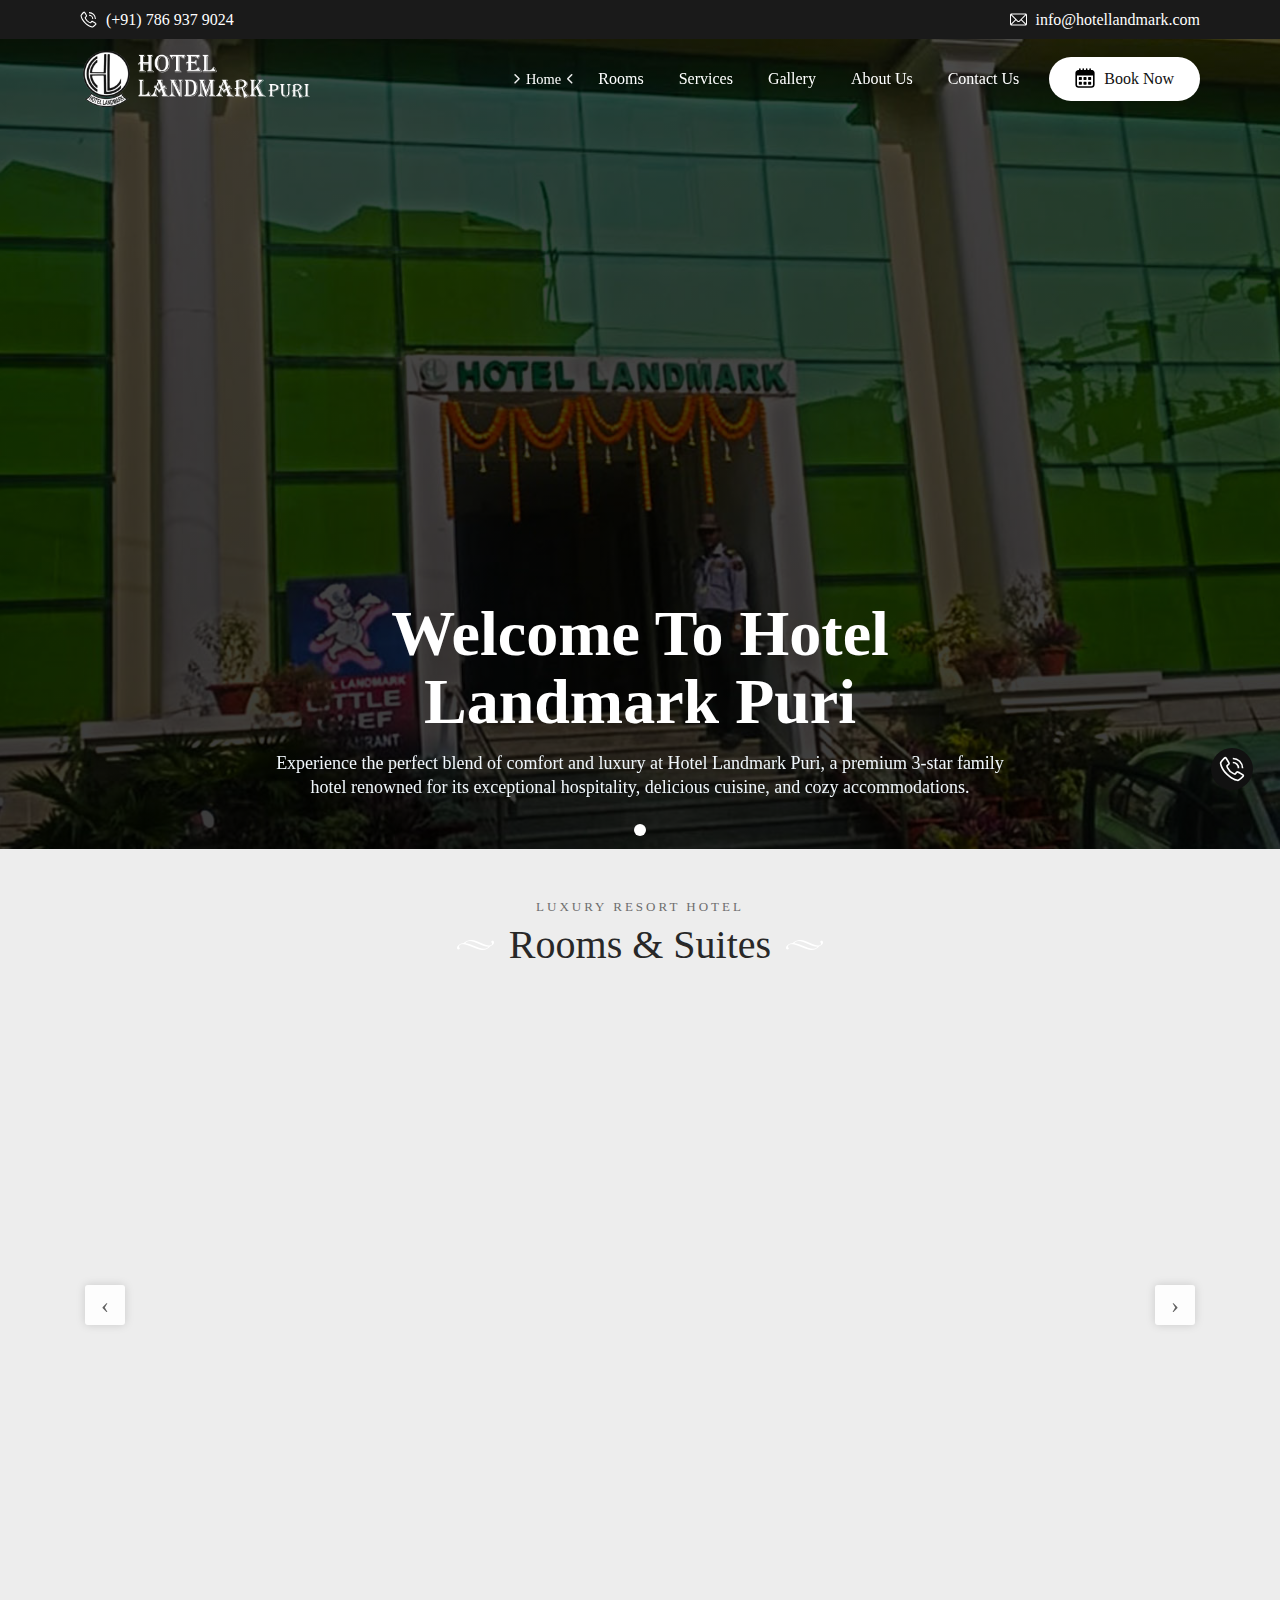
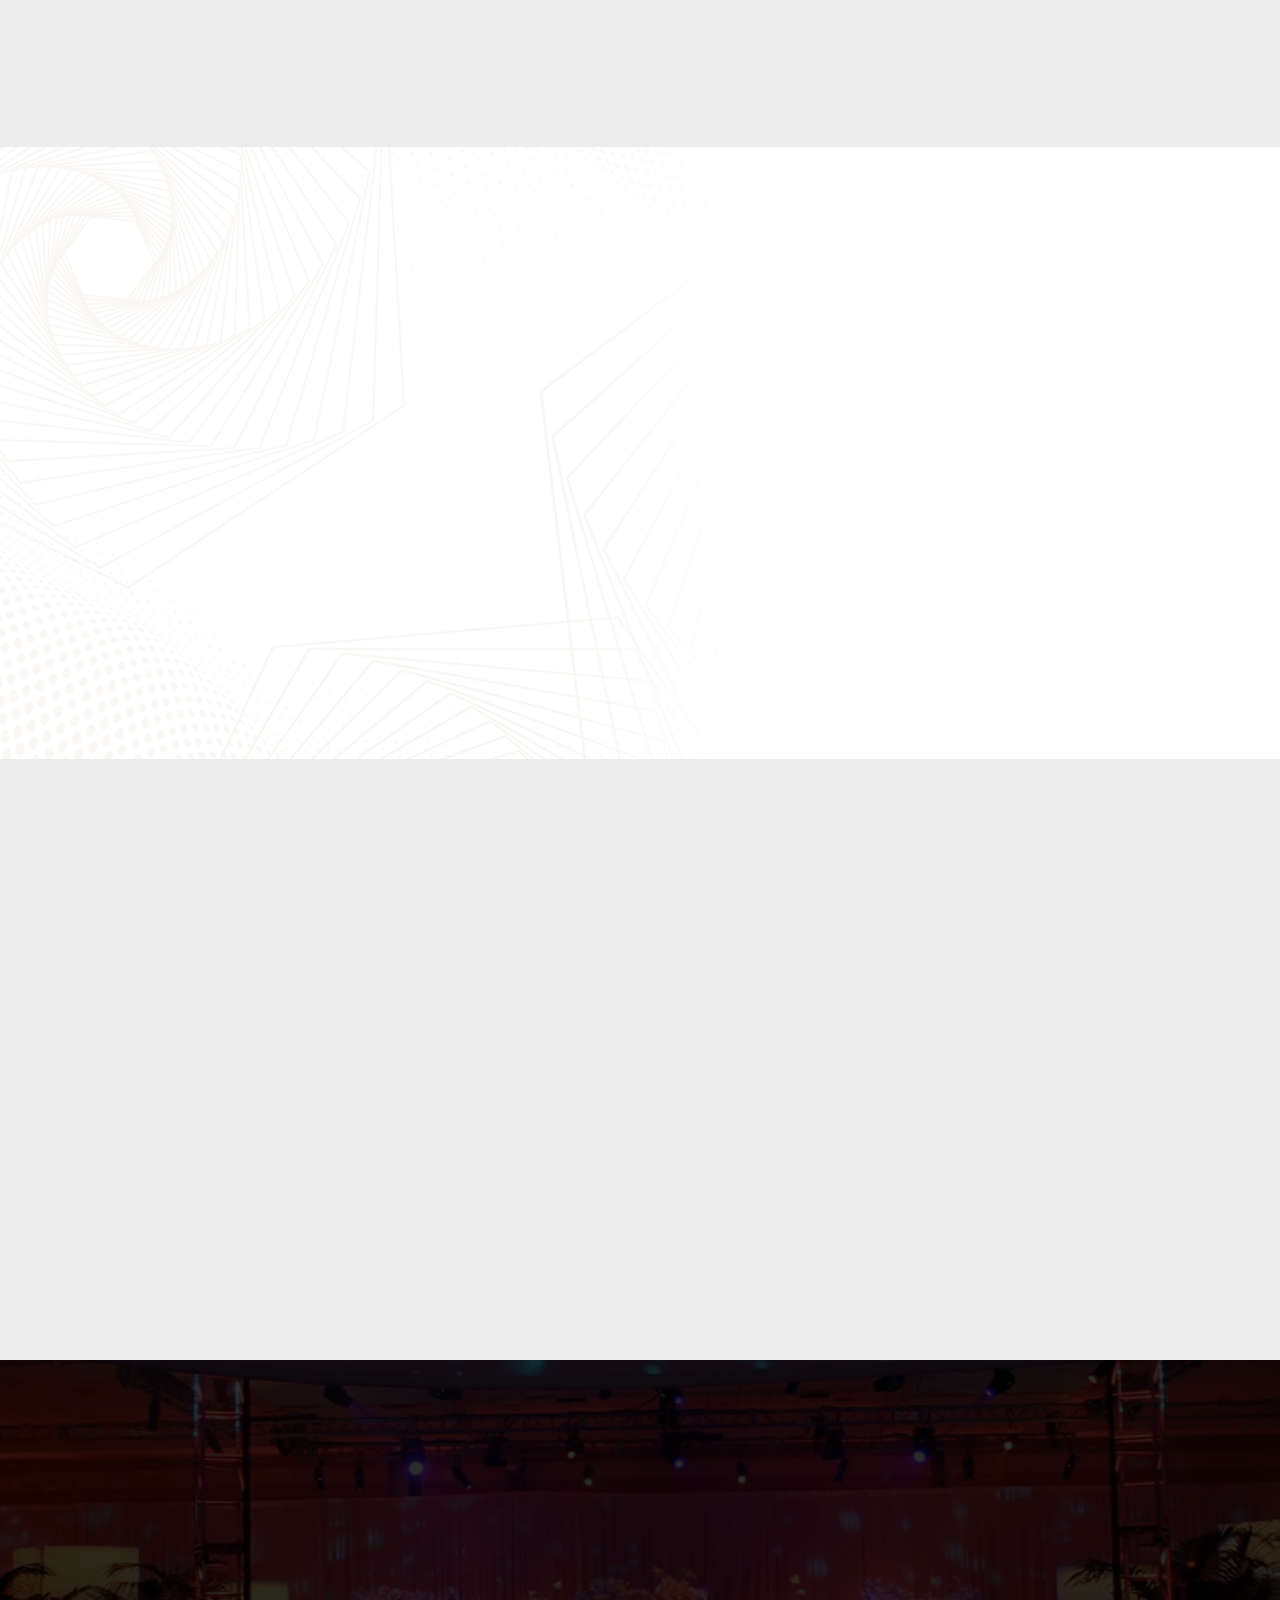
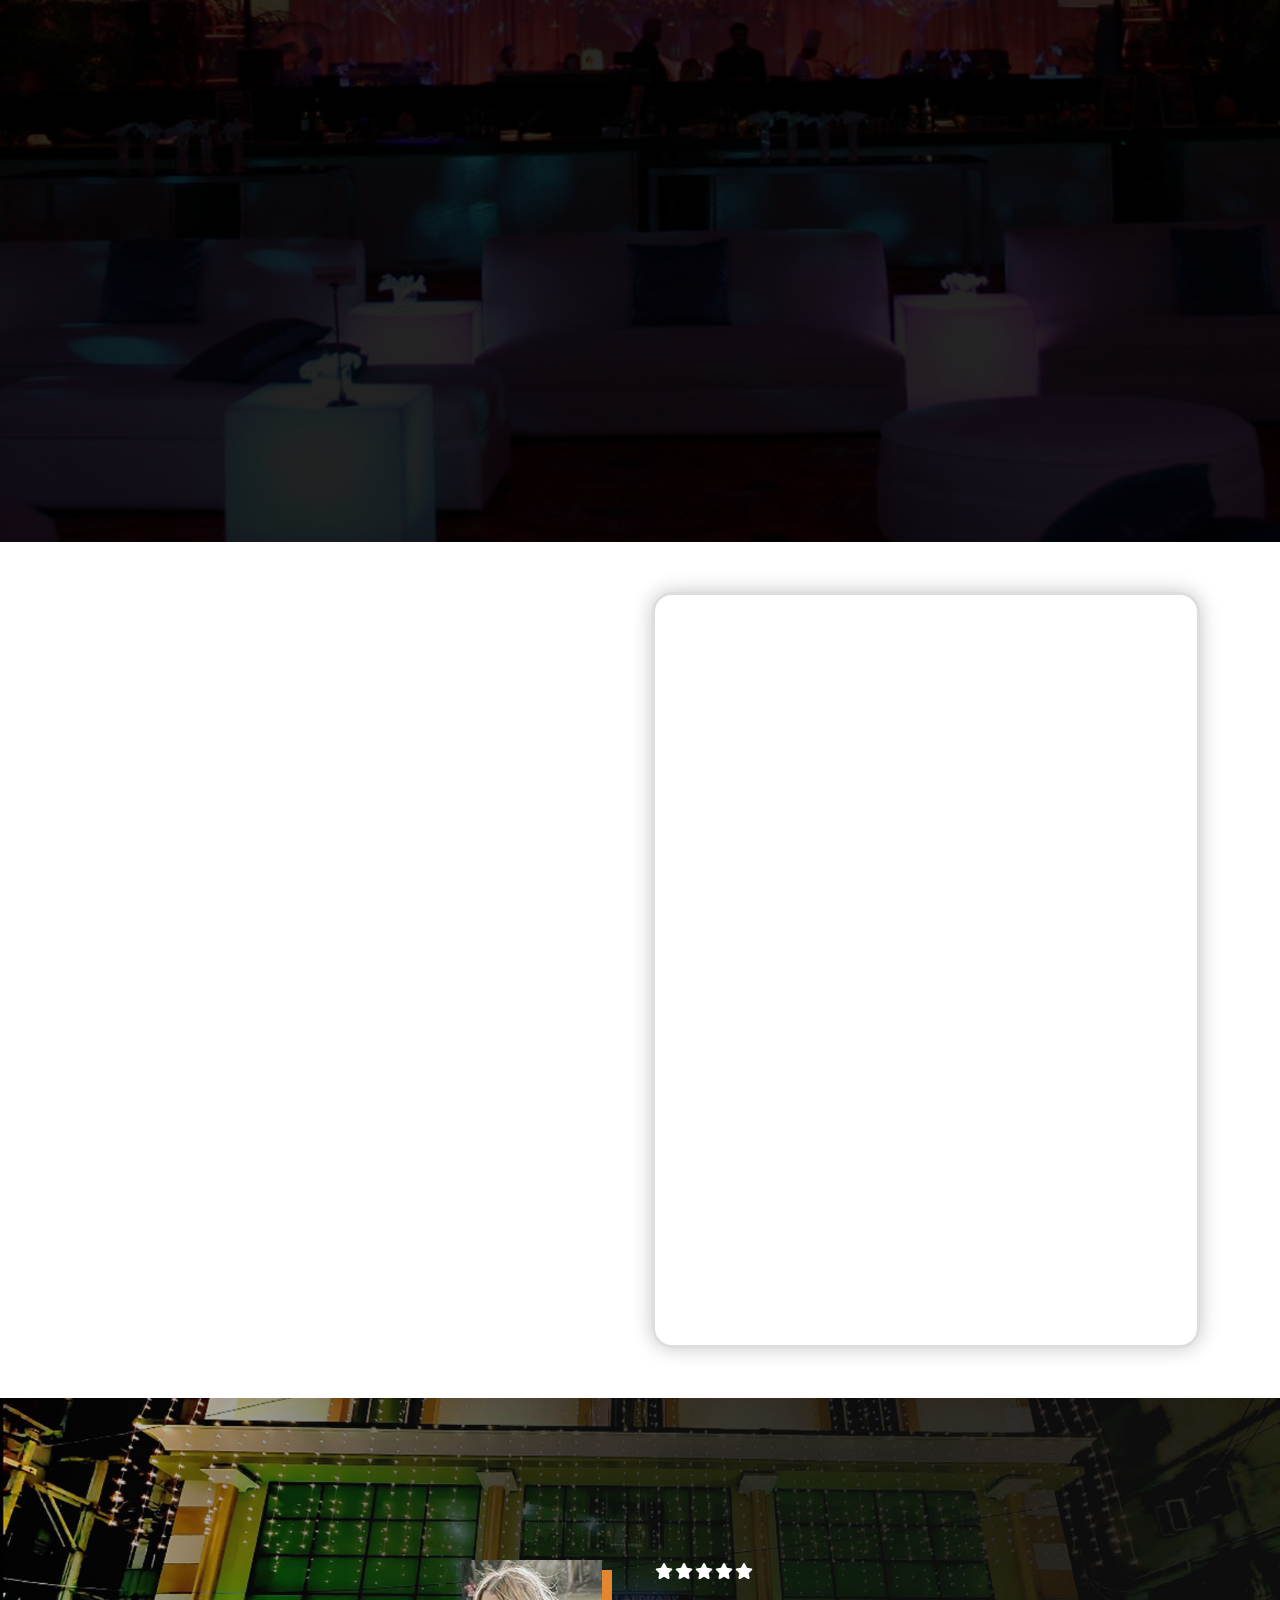
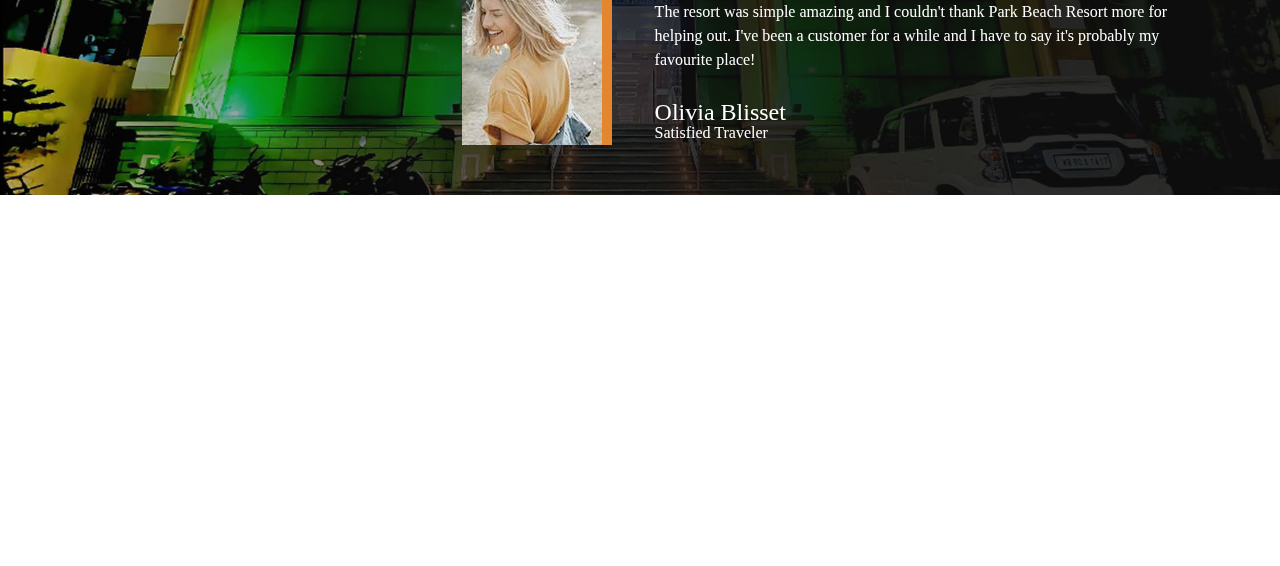
==== index.html @ af25a1d1 "first commit" ====
<!DOCTYPE html>
<html lang="en">

<head>
    <meta charset="UTF-8">
    <meta name="viewport" content="width=device-width, initial-scale=1.0">
    <title>Hotel Landmark Puri | Hotels Puri | Best Hotel in Puri | Hotel in Puri, Odisha</title>
    <meta name="title" content="Park Beach Resort - Great Resorts Just for You" />
    <meta name="description" content="Stay at Park Beach Resort for a luxurious and serene mountain retreat. Perfect for relaxation and adventure!"/>
    <link rel="stylesheet" href="assets/css/animate.css">
    <link rel="stylesheet" href="assets/css/animate.min.css">
    <link rel="stylesheet" href="assets/css/bootstrap.min.css">
    <link rel="stylesheet" href="assets/css/style.css">
    <link rel="stylesheet" href="assets/css/owl.carousel.min.css">
    <link rel="stylesheet" href="assets/css/owl.theme.default.css">
    <!-- Fonts -->
    <link rel="stylesheet" href="assets/css/fonts.css">
    <link rel="stylesheet" href="assets/css/font-awesome/css/all.css">
    <!-- favicon -->
    <link rel="icon" type="image/png" href="favicon/favicon-96x96.png" sizes="96x96" />
    <link rel="icon" type="image/svg+xml" href="favicon/favicon.svg" />
    <link rel="shortcut icon" href="favicon/favicon.ico" />
    <link rel="apple-touch-icon" sizes="180x180" href="favicon/apple-touch-icon.png" />
    <meta name="apple-mobile-web-app-title" content="MyWebSite" />
    <link rel="manifest" href="favicon/site.webmanifest" />
    <link rel="stylesheet" href="assets/css/swiper.min.css">
</head>

<body class="page">
    <div class="box">
        <div class="custom-cursor"><div class="ball"></div></div>
    </div>	
    <section class="wrapper">
       
        <!-- :: Header :: -->
        <div class="headerBanner">
            <section class="page_topline ds ms table_section">
                <div class="site-width">
                    <div class="topheadWrap">
                        <div class="row">
                            <div class="col-sm-12 col-md-12 col-lg-12">
                                <ul class="topHeadContact d-flex gap-4">
                                    <li><a href="tel:+917869379024" class="topheadclbtn">(+91) 786 937 9024 </a></li>
                                    <li> <a class="topheademlbtn" href="mailto:info@hotellandmark.com">info@hotellandmark.com
                                    </a></li>
                                   
                                </ul>
                            </div>
    
                            <!-- <div class="col-sm-4 col-md-6 col-lg-6">
                                <div class="page_social_icons">
                                    <a class="social-icon fa-brands fa-facebook-f" href="#" title="Facebook"></a>
                                    <a class="social-icon fa-brands fa-x-twitter" href="#" title="Twitter"></a>
                                    <a class="social-icon fa-brands fa-linkedin-in" href="#" title="LinkedIn"></a>
                                    <a class="social-icon " href="#" title="Instagram"><i class="fa-brands fa-instagram"></i></a>
                                </div>
                            </div> -->
                        </div>
                    </div>
                </div>
            </section>
            <header class="headerSection wow animate__fadeIn" data-wow-delay="0.2s">
                <div class="site-width">
                    <div class="mainHeader">
                        <div class="logoSection">
                            <a href="index.html" title="Park Beach Resort"><img src="assets/img/logo.png"  alt="img" oncontextmenu="return false"></a>
                        </div>
                        <div class="navSection">
                            <div class="navWrapper">
                                <ul>
                                    <li><a class="navibtn active" href="index.html">Home</a></li>
                                    <li><a class="navibtn" href="javascript:void(0)">Rooms</a></li>
                                    <li><a class="navibtn" href="javascript:void(0)">Services</a></li>
                                    <li><a class="navibtn" href="javascript:void(0)">Gallery</a></li>
                                    <li><a class="navibtn" href="javascript:void(0)">About Us</a></li>
                                    <li><a class="navibtn" href="javascript:void(0)">Contact Us</a></li>
                                </ul>
                            </div>
                            <div class="headerBtns">
                                <ul>
                                   
                                    <li>
                                        <div class="heademail">
                                            <a href="contact-us.html"><img src="assets/img/icons/calender.svg" alt="ico" width="24"> Book Now</a>  
                                        </div>                                      
                                    </li>
                                </ul>
                            </div>
                        </div>
                        <div class="hamburger is-md">
                            <span class="hamburger-line"></span>
                            <span class="hamburger-line"></span>
                            <span class="hamburger-line"></span>
                          </div>
                    </div>
                </div>
            </header>

        </div>

      <!-- start of hero -->
      <section class="bannerSection wow animate__fadeIn" data-wow-delay="0.2s">
        <div class="bannerWrapperSection">
            <div class="hero-slider hero-style">
                <div class="swiper-container bannerslide">
                    <div class="swiper-wrapper">
                        <div class="swiper-slide ">
                            <div class="slide-inner slide-bg-image"
                                style="background-image: url(assets/img/slider.jpg);">
                                <div class="SliderContentsWrapper">
                                    <div class="SliderContents">
                                        <div data-swiper-parallax="300" class="slide-title">
                                            <h2>Welcome to Hotel Landmark Puri</h2>
                                        </div>
                                        <div data-swiper-parallax="400" class="slide-text">
                                            <p>
                                                Experience the perfect blend of comfort and luxury at Hotel Landmark Puri, a premium 3-star family hotel renowned for its exceptional hospitality, delicious cuisine, and cozy accommodations.
                                            </p>
                                        </div>
                                     
                                        <div class="clearfix"></div>

                                    </div>
                                </div>
                            </div>
                        </div>
                        <!-- end swiper-slide -->

                    </div>
                    <!-- end swiper-wrapper -->

                    <!-- swipper controls -->
                    <div class="swiper-pagination"></div>
                    <div class="swiper-button-next"></div>
                    <div class="swiper-button-prev"></div>
                </div>
            </div>
        </div>
    </section>

    <section class="HroomListing pt-50 pb-50">
        <div class="site-width">
            <div class="titleSection new wow animate__fadeInUp" data-wow-delay="0.2s">
                <h5>Luxury Resort Hotel</h5>
                <h2>
                    Rooms & Suites
                </h2>
            </div>
            <div class="roomsWrapper">
                <div class="listSlider owl-carousel owl-theme">
                    <div class="item">
                        <div class="pricing-block-two">
                            <div class="inner-box">
                                <div class="image-column">
                                    <div class="image-box">
                                        <figure class="image wow animate__fadeInUp"><img src="assets/img/AC-Dlx-Double-Bed.jpg" alt="img">
                                        </figure>
                                    </div>
                                </div>
                                <div class="content-column">
                                    <div class="inner-column wow animate__fadeInLeft">
                                        <h6 class="title">AC Dlx Double Bed</h6>
                                        <p>
                                            Ensuring the best of comforts. Ensuring a cozy vibe, our Ac deluxe room comes with a broad range of amenities
                                        </p>
                                        <ul class="list-style-two">
                                            <li><i class="icon fa fa-circle-check"></i>Max Adult In Room :2</li>
                                            <li><i class="icon fa fa-circle-check"></i>Size: 26*11</li>
                                            <li><i class="icon fa fa-circle-check"></i>Bed:Double king Size</li>
                                        </ul>
                                        <a href="javascript:void(0)" class="ctabtn button outline">Book Now</a>
                                    </div>
                                </div>
                            </div>
                        </div>
                    </div>
                    <div class="item">
                        <div class="pricing-block-two">
                            <div class="inner-box">
                                <div class="image-column">
                                    <div class="image-box">
                                        <figure class="image wow animate__fadeInUp"><img src="assets/img/AC-DLX-DOUBLE-BED-SUITE.jpg" alt="img">
                                        </figure>
                                    </div>
                                </div>
                                <div class="content-column">
                                    <div class="inner-column wow animate__fadeInLeft">
                                        <h6 class="title">AC Dlx Double Bed Suite</h6>
                                        <p>
                                            Our tastefully done super deluxe rooms come equipped with 43’’LED television, a refrigerated minibar, ensuite bathroom
                                        </p>
                                        <ul class="list-style-two">
                                            <li><i class="icon fa fa-circle-check"></i>Max Adult In Room :3</li>
                                            <li><i class="icon fa fa-circle-check"></i>Size: 26*11</li>
                                            <li><i class="icon fa fa-circle-check"></i>Bed:Double king Size</li>
                                        </ul>
                                        <a href="javascript:void(0)" class="ctabtn button outline">Book Now</a>
                                    </div>
                                </div>
                            </div>
                        </div>
                    </div>
                
                    <div class="item">
                        <div class="pricing-block-two">
                            <div class="inner-box">
                                <div class="image-column">
                                    <div class="image-box">
                                        <figure class="image wow animate__fadeInUp"><img src="assets/img/AC-DLX-FAMILY-FOUR-BED.jpg" alt="img">
                                        </figure>
                                    </div>
                                </div>
                                <div class="content-column">
                                    <div class="inner-column wow animate__fadeInLeft">
                                        <h6 class="title">AC Dlx Family Four Bed</h6>
                                        <p>
                                            Well appointed with the latest in room amenities like a minibar, cable Tv, attached bathroom
                                        </p>
                                        <ul class="list-style-two">
                                            <li><i class="icon fa fa-circle-check"></i>Max Adult In Room :2</li>
                                            <li><i class="icon fa fa-circle-check"></i>Size: 26*11</li>
                                            <li><i class="icon fa fa-circle-check"></i>Bed:2 x Queen Bed</li>
                                        </ul>
                                        <a href="javascript:void(0)" class="ctabtn button outline">Book Now</a>
                                    </div>
                                </div>
                            </div>
                        </div>
                    </div>
                
                    <div class="item">
                        <div class="pricing-block-two">
                            <div class="inner-box">
                                <div class="image-column">
                                    <div class="image-box">
                                        <figure class="image wow animate__fadeInUp"><img src="assets/img/AC-DLX-TRIPLE-BED-NON-SEA-VIEW.jpg" alt="img">
                                        </figure>
                                    </div>
                                </div>
                                <div class="content-column">
                                    <div class="inner-column wow animate__fadeInLeft">
                                        <h6 class="title">AC Dlx Triple Bed Non Sea View</h6>
                                        <p>
                                            Well appointed with the latest in room amenities like a minibar, cable Tv, attached bathroom
                                        </p>
                                        <ul class="list-style-two">
                                            <li><i class="icon fa fa-circle-check"></i>Max Adult In Room :3</li>
                                            <li><i class="icon fa fa-circle-check"></i>Size: 26*11</li>
                                            <li><i class="icon fa fa-circle-check"></i>Bed:Double bed x 1 Single bed x 1</li>
                                        </ul>
                                        <a href="javascript:void(0)" class="ctabtn button outline">Book Now</a>
                                    </div>
                                </div>
                            </div>
                        </div>
                    </div>
                
                    <div class="item">
                        <div class="pricing-block-two">
                            <div class="inner-box">
                                <div class="image-column">
                                    <div class="image-box">
                                        <figure class="image wow animate__fadeInUp"><img src="assets/img/AC-DLX-TRIPLE-BED-SEA-VIEW.jpg" alt="img">
                                        </figure>
                                    </div>
                                </div>
                                <div class="content-column">
                                    <div class="inner-column wow animate__fadeInLeft">
                                        <h6 class="title">AC Dlx Triple Bed Sea View</h6>
                                        <p>
                                            Well appointed with the latest in room amenities like a minibar, cable Tv, attached bathroom 
                                        </p>
                                        <ul class="list-style-two">
                                            <li><i class="icon fa fa-circle-check"></i>Max Adult In Room :3</li>
                                            <li><i class="icon fa fa-circle-check"></i>Size: 26*11</li>
                                            <li><i class="icon fa fa-circle-check"></i>Bed:Double bed x 1 Single</li>
                                        </ul>
                                        <a href="javascript:void(0)" class="ctabtn button outline">Book Now</a>
                                    </div>
                                </div>
                            </div>
                        </div>
                    </div>
                
                
                    <div class="item">
                        <div class="pricing-block-two">
                            <div class="inner-box">
                                <div class="image-column">
                                    <div class="image-box">
                                        <figure class="image wow animate__fadeInUp"><img src="assets/img/AC-DLX-TRIPLE-BED-SEA-VIEW-SUITE.jpg" alt="img">
                                        </figure>
                                    </div>
                                </div>
                                <div class="content-column">
                                    <div class="inner-column wow animate__fadeInLeft">
                                        <h6 class="title">AC Dlx Triple Bed Sea View Suite</h6>
                                        <p>
                                            Well appointed with the latest in room amenities like a minibar, cable Tv, attached bathroom
                                        </p>
                                        <ul class="list-style-two">
                                            <li><i class="icon fa fa-circle-check"></i>Max Adult In Room :3</li>
                                            <li><i class="icon fa fa-circle-check"></i>Size: 26*11</li>
                                            <li><i class="icon fa fa-circle-check"></i>Bed:Double bed x 1 Single bed x 1</li>
                                        </ul>
                                        <a href="javascript:void(0)" class="ctabtn button outline">Book Now</a>
                                    </div>
                                </div>
                            </div>
                        </div>
                    </div>
                
                
                    <div class="item">
                        <div class="pricing-block-two">
                            <div class="inner-box">
                                <div class="image-column">
                                    <div class="image-box">
                                        <figure class="image wow animate__fadeInUp"><img src="assets/img/MAGESTIC-SUITE-SEA-VIEW.jpeg" alt="img">
                                        </figure>
                                    </div>
                                </div>
                                <div class="content-column">
                                    <div class="inner-column wow animate__fadeInLeft">
                                        <h6 class="title">Magestic Suite Sea View</h6>
                                        <p>
                                            Well appointed with the latest in room amenities like a minibar, cable Tv, attached bathroom
                                        </p>
                                        <ul class="list-style-two">
                                            <li><i class="icon fa fa-circle-check"></i>Max Adult In Room :3</li>
                                            <li><i class="icon fa fa-circle-check"></i>Size: 26*11</li>
                                            <li><i class="icon fa fa-circle-check"></i>Bed:Double bed x 1 & Single Bed x 2</li>
                                        </ul>
                                        <a href="javascript:void(0)" class="ctabtn button outline">Book Now</a>
                                    </div>
                                </div>
                            </div>
                        </div>
                    </div>
                

                </div>
            </div>
        </div>
    </section>


        <!--  :: About Us :: -->

        <section class="aboutus pt-80 pb-80 position-relative">
            <div class="site-width">
                <div class="aboutctWrap">
                    <div class="row align-item-center">
                        <div class="col-md-5 ">
                            <div class="aboutImgs">
                                <div class="aboutImg i"><img src="assets/img/about-img.jpg" alt="img" class="wow animate__fadeInUp"></div>
                            </div>
                        </div>
                        <div class="col-md-6 offset-1">
                            <div class="aboutCt">
                                <div class="titleSection left wow animate__fadeInLeft" data-wow-delay="0.5s">
                                    <h2>
                                        Hotel Landmark Puri
                                    </h2>
                                    <h5 style="margin-top: 15px;">Get  all the comforts and experience of a premium property at a budget hotel price</h5>
                                    <p>
                                        Hotel Landmark Puri is  a premium 3 star family hotel known for its exemplary hospitality, great food and comfortable rooms. Our close proximity to the sea beach, railway station as well to major business centers and tourist places have given us an additional edge and has made us the favored business hotel for corporates as well.
                                    </p>
                                  
                                    <ul class="normalList mt-3">
                                        <li>Customer Satisfaction is our motto and we assure our guests of the best of our services. </li>
                                        <li>24 hours room service, electricity backup, in-house laundry services, elevator, concierge & Travel Desk, doctor on call etc.</li>
                                    </ul>
                                </div>
                                <div class="aboutcta mt-4 wow animate__fadeInLeft" data-wow-delay="0.8s">
                                    <a href="javascript:void(0)" class="ctabtn button">Read More</a>
                                    <a href="tel:+917869379024" class="aboutcall"><img src="assets/img/icons/call-green.svg" alt="icon"> <span>(+91) 786 937 9024 </span></a>
                                </div>
                            </div>
                        </div>
                    </div>
                </div>
            </div>
        </section>

        <section class="facilities HroomListing pt-50 pb-50 overflow-hidden whitebg">
            <div class="site-width">
                <div class="titleSection new wow animate__fadeInUp" data-wow-delay="0.2s">
                    <h5>Hotel Facilities</h5>
                    <h2>
                        Our Services
                    </h2>
                </div>
                <div class="mt-4">
                    <div class="row">
                        <div class="col-lg-3 col-md-6 wow animate__zoomIn" data-wow-delay="0.2s">
                            <div class="item">
                                <div class="img"><img src="assets/img/restaurant.jpg" class="img-fluid" alt=""></div>
                                <div class="cont"> <img src="assets/img/icons/restaurant.svg" alt="ico">
                                    <h4>Restaurant</h4>
                                    <p>Savor a delightful culinary experience at our restaurant, offering a variety of delectable cuisines. From local delicacies to international favorites, every dish is crafted with care. Enjoy elegant ambiance, exceptional service, and flavors that tantalize your taste buds, making every meal a memorable affair.</p>
                                </div>
                                <div class="overlay"></div>
                            </div>
                        </div>
                        <div class="col-lg-3 col-md-6 wow animate__zoomIn" data-wow-delay="0.2s">
                            <div class="item">
                                <div class="img"><img src="assets/img/marriage-madap.jpg" class="img-fluid" alt=""></div>
                                <div class="cont"> <img src="assets/img/icons/marriage.svg" alt="ico">
                                    <h4>Marriage Mandap</h4>
                                    <p>Celebrate your special day in grandeur at our beautifully designed Marriage Mandap. Perfect for traditional ceremonies and lavish receptions, our spacious venue, exquisite décor, and dedicated team ensure a seamless experience, creating cherished memories for you and your loved ones.</p>
                                </div>
                                <div class="overlay"></div>
                            </div>
                        </div>
                        <div class="col-lg-3 col-md-6 wow animate__zoomIn" data-wow-delay="0.2s">
                            <div class="item"> <img src="assets/img/benquet-hall.jpg" class="img-fluid" alt="">
                                <div class="cont"> <img src="assets/img/icons/benquet-hall.svg" alt="ico">
                                    <h4>Banquet Hall</h4>
                                    <p>Host your events in style at our versatile Banquet Hall. Ideal for corporate gatherings, social functions, and celebrations, the hall offers modern amenities, customizable setups, and impeccable service. Let us make your occasions extraordinary with our attention to detail and hospitality.</p>
                                </div>
                                <div class="overlay"></div>
                            </div>
                        </div>
                        <div class="col-lg-3 col-md-6 wow animate__zoomIn" data-wow-delay="0.2s">
                            <div class="item"> <img src="assets/img/gym.jpg" class="img-fluid" alt="">
                                <div class="cont"> <img src="assets/img/icons/gym.svg" alt="ico">
                                    <h4>Fitness Center</h4>
                                    <p>Stay active and energized at our fully equipped Fitness Center. Featuring state-of-the-art equipment, free weights, and personal training support, it’s designed to meet your workout needs. Whether you're a fitness enthusiast or just looking to unwind, enjoy a rejuvenating session at your own pace.</p>
                                </div>
                                <div class="overlay"></div>
                            </div>
                        </div>
                    </div>
                </div>
            </div>
        </section>


        <section class="facilities servicebg pt-50 pb-50 overflow-hidden">
            <div class="site-width">
                <div class="titleSection light new wow animate__fadeInUp" data-wow-delay="0.2s">
                    <h5>Our Services</h5>
                    <h2>
                        Accommodations
                    </h2>
                    <p>
                        Our thoughtfully designed rooms and suites provide a serene retreat with modern comforts and stunning views. Each room features elegant furnishings, contemporary decor, and a range of amenities to ensure a restful and enjoyable stay. From cozy standard rooms to spacious suites, Hotel Park Beach Resort Puri offers accommodations to suit every traveler’s needs.
                    </p>
                </div>
                <div class="serWrap">
                    <div class="row">
                        <div class="service-block col-lg-3 col-sm-6">
                            <div class="inner-box wow animate__fadeIn" data-wow-delay="100ms">
                                <div class="icon-box wow animate__fadeInUp"><img src="assets/img/icons/food.svg" alt="icon"></div>
                                <div class="content-box">
                                    <h4 class="title">Dining</h4>
                                </div>
                            </div>
                        </div>

                        <div class="service-block col-lg-3 col-sm-6">
                            <div class="inner-box wow animate__fadeIn" data-wow-delay="100ms">
                                <div class="icon-box wow animate__fadeInUp"><img src="assets/img/icons/spa.svg" alt="icon"></div>
                                <div class="content-box">
                                    <h4 class="title">Spa</h4>
                                   
                                </div>
                            </div>
                        </div>

                        <div class="service-block col-lg-3 col-sm-6">
                            <div class="inner-box wow animate__fadeIn" data-wow-delay="100ms">
                                <div class="icon-box wow animate__fadeInUp"><img src="assets/img/icons/Fitness.svg" alt="icon"></div>
                                <div class="content-box">
                                    <h4 class="title">Fitness Center</h4>
                                   
                                </div>
                            </div>
                        </div>

                        <div class="service-block col-lg-3 col-sm-6">
                            <div class="inner-box wow animate__fadeIn" data-wow-delay="100ms">
                                <div class="icon-box wow animate__fadeInUp"><img src="assets/img/icons/swipping-pool.svg" alt="icon"></div>
                                <div class="content-box">
                                    <h4 class="title">Swimming Pool</h4>
                                </div>
                            </div>
                        </div>
                      
                        <div class="service-block col-lg-3 col-sm-6">
                            <div class="inner-box wow animate__fadeIn" data-wow-delay="100ms">
                                <div class="icon-box wow animate__fadeInUp"><img src="assets/img/icons/Car-Parking.svg" alt="icon"></div>
                                <div class="content-box">
                                    <h4 class="title">Car Parking</h4>
                                  
                                </div>
                            </div>
                        </div>
                       
                        <div class="service-block col-lg-3 col-sm-6">
                            <div class="inner-box wow animate__fadeIn" data-wow-delay="100ms">
                                <div class="icon-box wow animate__fadeInUp"><img src="assets/img/icons/Conference-Facilities.svg" alt="icon"></div>
                                <div class="content-box">
                                    <h4 class="title">Conference Facilities</h4>
                                    
                                </div>
                            </div>
                        </div>
                      
                        <div class="service-block col-lg-3 col-sm-6">
                            <div class="inner-box wow animate__fadeIn" data-wow-delay="100ms">
                                <div class="icon-box wow animate__fadeInUp"><img src="assets/img/icons/Explore.svg" alt="icon"></div>
                                <div class="content-box">
                                    <h4 class="title">Explore Puri</h4>
                                   
                                </div>
                            </div>
                        </div>
                      
                        <div class="service-block col-lg-3 col-sm-6">
                            <div class="inner-box wow animate__fadeIn" data-wow-delay="100ms">
                                <div class="icon-box wow animate__fadeInUp"><img src="assets/img/icons/Celebrations.svg" alt="icon"></div>
                                <div class="content-box">
                                    <h4 class="title">Events and Celebrations</h4>
                                   
                                </div>
                            </div>
                        </div>
                    </div>
                </div>
            </div>
        </section>

        <section class="contactUs pt-50 pb-50 sectionTop" id="Contact">
            <div class="site-width">
                <div class="contactWrapper">
                    <div class="row align-item-center h-100">
                        <div class="col-md-6 wow animate__fadeInLeft" data-wow-delay="0.2s">
                            <div class="contactForm">
                                <h5>ROOMS & SUITES</h5>
                                <h3>Check Availability</h3>
                                <form action="" method="POST">
                                    <input type="hidden" name="access_key" value="">
                                    <div class="row">
                                        <div class="col-md-12">
                                            <label for="checkin">Check In</label>
                                            <input type="date" name="date" placeholder="date" required>
                                        </div>
                                        <div class="col-md-12">
                                            <label for="checkout">Check Out</label>
                                            <input type="date" name="date" placeholder="date" required>
                                        </div>
                                        <div class="col-md-12">
                                            <label for="Phone">Adult</label>
                                            <select class="form-select ">
                                                <option value="1">1</option>
                                                <option value="2">2</option>
                                                <option value="3">3</option>
                                                <option value="4">4</option>
                                                <option value="5">More than 4</option>
                                              </select>
                                        </div>
                                        <div class="col-md-12">
                                            <label for="Phone">Childs</label>
                                            <select class="form-select ">
                                                <option value="1">1</option>
                                                <option value="2">2</option>
                                                <option value="3">3</option>
                                                <option value="4">4</option>
                                                <option value="5">More than 4</option>
                                              </select>
                                        </div>
                                        <div class="col-md-12">
                                            <button type="submit" class="formBtn">Check Availability</button>
                                        </div>
                                       
                                    </div>
                                </form>
                            </div>
                        </div>
                        <div class="col-md-6 h-100">
                            <div class="homeMap">
                                <iframe src="https://www.google.com/maps/embed?pb=!1m18!1m12!1m3!1d3754.0586044438323!2d85.8215245742711!3d19.7951124290059!2m3!1f0!2f0!3f0!3m2!1i1024!2i768!4f13.1!3m3!1m2!1s0x3a19c418c7e83ee9%3A0x643a24813e4065f0!2sPark%20Beach%20Resort!5e0!3m2!1sen!2sin!4v1741286917964!5m2!1sen!2sin" width="100%" height="100%" style="border:0;" allowfullscreen="" loading="lazy" referrerpolicy="no-referrer-when-downgrade"></iframe>
                            </div>
                        </div>
                    </div>
                </div>
            </div>
        </section>

        <section class="testimonials pt-50 pb-50 position-relative overflow-hidden">
            <div class="bg bg-image" style="background-image: url(assets/img/testi-bg.jpg);"></div>
            <div class="site-width">
                <div class="row">
                    <div class="testimonial-column col-lg-8  offset-4">
                        <div class="titleSection light left wow animate__fadeInLeft position-relative" style="z-index: 3;" data-wow-delay="0.5s">
                            <h5>Testimonails</h5>
                            <h2>
                                See Satisfied Traveler Reviews
                            </h2>
                        </div>
                        <div class="testimoWraper">
                            <div class="testislider owl-carousel owl-theme">
                                <div class="item">
                                    <div class="testimonial-slide slick-slide slick-current slick-active" data-slick-index="0" aria-hidden="false" tabindex="0" role="tabpanel" id="slick-slide10" aria-describedby="slick-slide-control10">
                                        <div class="content-box">
                                          <div class="image-box fadeInLeft animated" data-animation-in="fadeInLeft" data-delay-in="0.1">
                                            <figure class="thumb"><img src="assets/img/testiimg1.jpg" alt=""></figure>
                                          </div>
                                          <div class="info-box">
                                            <ul class="rating-list fadeInUp animated" data-animation-in="fadeInUp" data-delay-in="0.2" style="opacity: 1; animation-delay: 0.2s;">
                                              <li><i class="fa-solid fa-star"></i></li>
                                              <li><i class="fa-solid fa-star"></i></li>
                                              <li><i class="fa-solid fa-star"></i></li>
                                              <li><i class="fa-solid fa-star"></i></li>
                                              <li><i class="fa-solid fa-star"></i></li>
                                            </ul>
                                            <div class="text fadeInUp animated" data-animation-in="fadeInUp" data-delay-in="0.3" ">
                                                The resort was simple amazing and I couldn't thank Park Beach Resort more for helping out. I've been a customer for a while and I have to say it's probably my favourite place!
                                            </div>
                                            <div class="auther-info fadeInUp animated" data-animation-in="fadeInUp" data-delay-in="0.4" style="opacity: 1; animation-delay: 0.4s;">
                                              <h4 class="title">Olivia Blisset</h4>
                                              <span class="designation">Satisfied Traveler </span>
                                            </div>
                                            <div class="icon-box fadeInUp animated" data-animation-in="fadeInUp" data-delay-in="0.5" ><figure class="image"><img src="images/resource/comas.png" alt=""></figure></div>
                                          </div>
                                        </div>
                                      </div>
                                </div>
                            </div>
                        </div>
                    </div>
                    
                </div>
            </div>
        </section>

        <footer class="footer-wrp-main position-relative wow animate__fadeIn overflow-hidden" style="visibility: visible; animation-name: fadeIn;">
            <div class="footerMain">
                <div id="tsparticlestwo"></div>
                <div class="site-width">
                    <div class="footer-links-wrp">
                        <div class="row">
                            <div class="col-md-3">
                                <div class="footer-logo-wrp position-relative">
                                    <a href="index.html"><img src="assets/img/logo.png" class="img-fluid" alt=""></a>
                                </div>
                                <!-- <div class="footerContents">
                                    <ul class="footerSocial">
                                        <li><a href="javascript:void(0)" target="_blank"><i class="fa-brands fa-facebook-f"></i></a></li>
                                        <li><a href="javascript:void(0)" target="_blank"><i class="fa-brands fa-x-twitter"></i></a></li>
                                        <li><a href="javascript:void(0)" target="_blank"><i class="fa-brands fa-youtube"></i></a></li>
                                        <li><a href="javascript:void(0)" target="_blank"><i class="fa-brands fa-instagram"></i></a></li>
                                    </ul>
                                </div> -->
                            </div>
                            <div class="col-md-2">
                                <div class="ftr-link-bx">
                                    <p class="ttle mb-2"><a href="javascript:void(0)" class="title-16">Quick Links</a></p>
                                    <a href="javascript:void(0)"><i class="fa-solid fa-chevron-right"></i> Rooms</a>
                                    <a href="javascript:void(0)"><i class="fa-solid fa-chevron-right"></i> Services</a>
                                    <a href="javascript:void(0)"><i class="fa-solid fa-chevron-right"></i> Gallery</a>
                                    <a href="javascript:void(0)"><i class="fa-solid fa-chevron-right"></i> About Us</a>
                                    <a href="javascript:void(0)"><i class="fa-solid fa-chevron-right"></i> Contact Us</a>
                                </div>
                            </div>
                          
                            <div class="col-md-3">
                                <div class="ftr-link-bx">
                                    <p class="ttle mb-2"><a href="javascript:void(0)" class="title-16">Our Location</a>
                                    </p>
                                    <ul class="address-sec">
                                        <li>
                                            <a href="#" target="_blank">
                                                <i class="fas fa-map-marker-alt" aria-hidden="true"></i>
                                                <span>Renuka Lane, Swargadwar Road</span>
                                            </a>
                                        </li>
                                        <li class="footer-address-link">
                                            <a href="tel:+917869379024">
                                                <i class="fas fa-phone-volume" aria-hidden="true"></i>
                                                <span>(+91) 786 937 9024</span>
                                            </a>
                                          <!--  -->
                                        </li>
                                        <li class="footer-address-link">
                                            <a href="mailto:info@hotellandmark.com">
                                                <i class="fas fa-envelope" aria-hidden="true"></i>
                                                <span> info@hotellandmark.com</span>
                                            </a>
                                         
                                        </li>
                                    </ul>
                                </div>
                            </div>
                            <div class="col-md-4">
                                <div class="ftr-link-bx">
                                    <p class="ttle mb-2"><a href="javascript:void(0)" class="title-16">Subscribe</a></p>
                                    <a href="javascript:void(0)"><i class="fa-solid fa-chevron-right"></i> Want to be notified about our services. Just sign up and we'll send you a notification by email.</a>
                                    <div class="newsLetterInput">
                                        <input type="email" placeholder="Enter Your Email Here">
                                        <button>Submit Now</button>
                                    </div>
                                    
                                </div>
                            </div>
                            <div class="clearfix"></div>
                        </div>
                    </div>
    
                </div>
                
            </div>
    
            <div class="footer-btm-wrp">
                <div class="site-width">
                    <div class="footer-btm-bx">
                        <div class="row">
                            <div class="col-md-4 col-lg-4 ">
                                <p class="copy-txt text-center text-md-start">Copyright © <script>  document.write(new Date().getFullYear())
                                </script> <span style="color: #ffffff;">Hotel Landmark Puri</span> | All Rights Reserved
                                </p>
                            </div>
                            <div class="col-md-4 col-lg-4">
                                <ul class="somepolicyLink text-center">
                                    <!-- <li><a href="terms-and-conditions.html">Terms & Conditions</a></li> --> 
                                    <!-- <li><a href="privacy-policy.html">Privacy Policy</a></li> | -->
                                    <!-- <li><a href="refund-policy.html">Refund Policy</a></li> -->
                                </ul>
                            </div>
                            <div class="clearfix"></div>
                        </div>
                    </div>
                </div>
            </div>
           
        </footer>

        
    

    </section>
    <button class="scrollToTop">
        <span id="progress-bar">
          <svg width="48" height="48" viewBox="-5 -5 60 60" fill="none">
            <path stroke="#111" stroke-width="2" d="M0.5,25a24.5,24.5 0 1,0 49,0a24.5,24.5 0 1,0 -49,0"></path>
          </svg>
        </span>
    </button>
    <section class="call-buton"><a class="cc-calto-action-ripple" href="tel:+917869379024">
        <img src="assets/img/icons/call-icon.svg" alt="ico" width="100%"> </a>
    </section>

    <!-- :: Scripts :: -->
    <script src="assets/js/jquery.min.js"></script>
    <script src="assets/js/bootstrap.min.js"></script>
    <script src="assets/js/owl.carousel.js"></script>
    <script src="assets/js/main.js"></script>
    <script src="assets/js/wow.min.js"></script>
    <script>
        new WOW().init();
    </script>
    <script src="assets/js/swiper.min.js"></script>

</body>

</html>
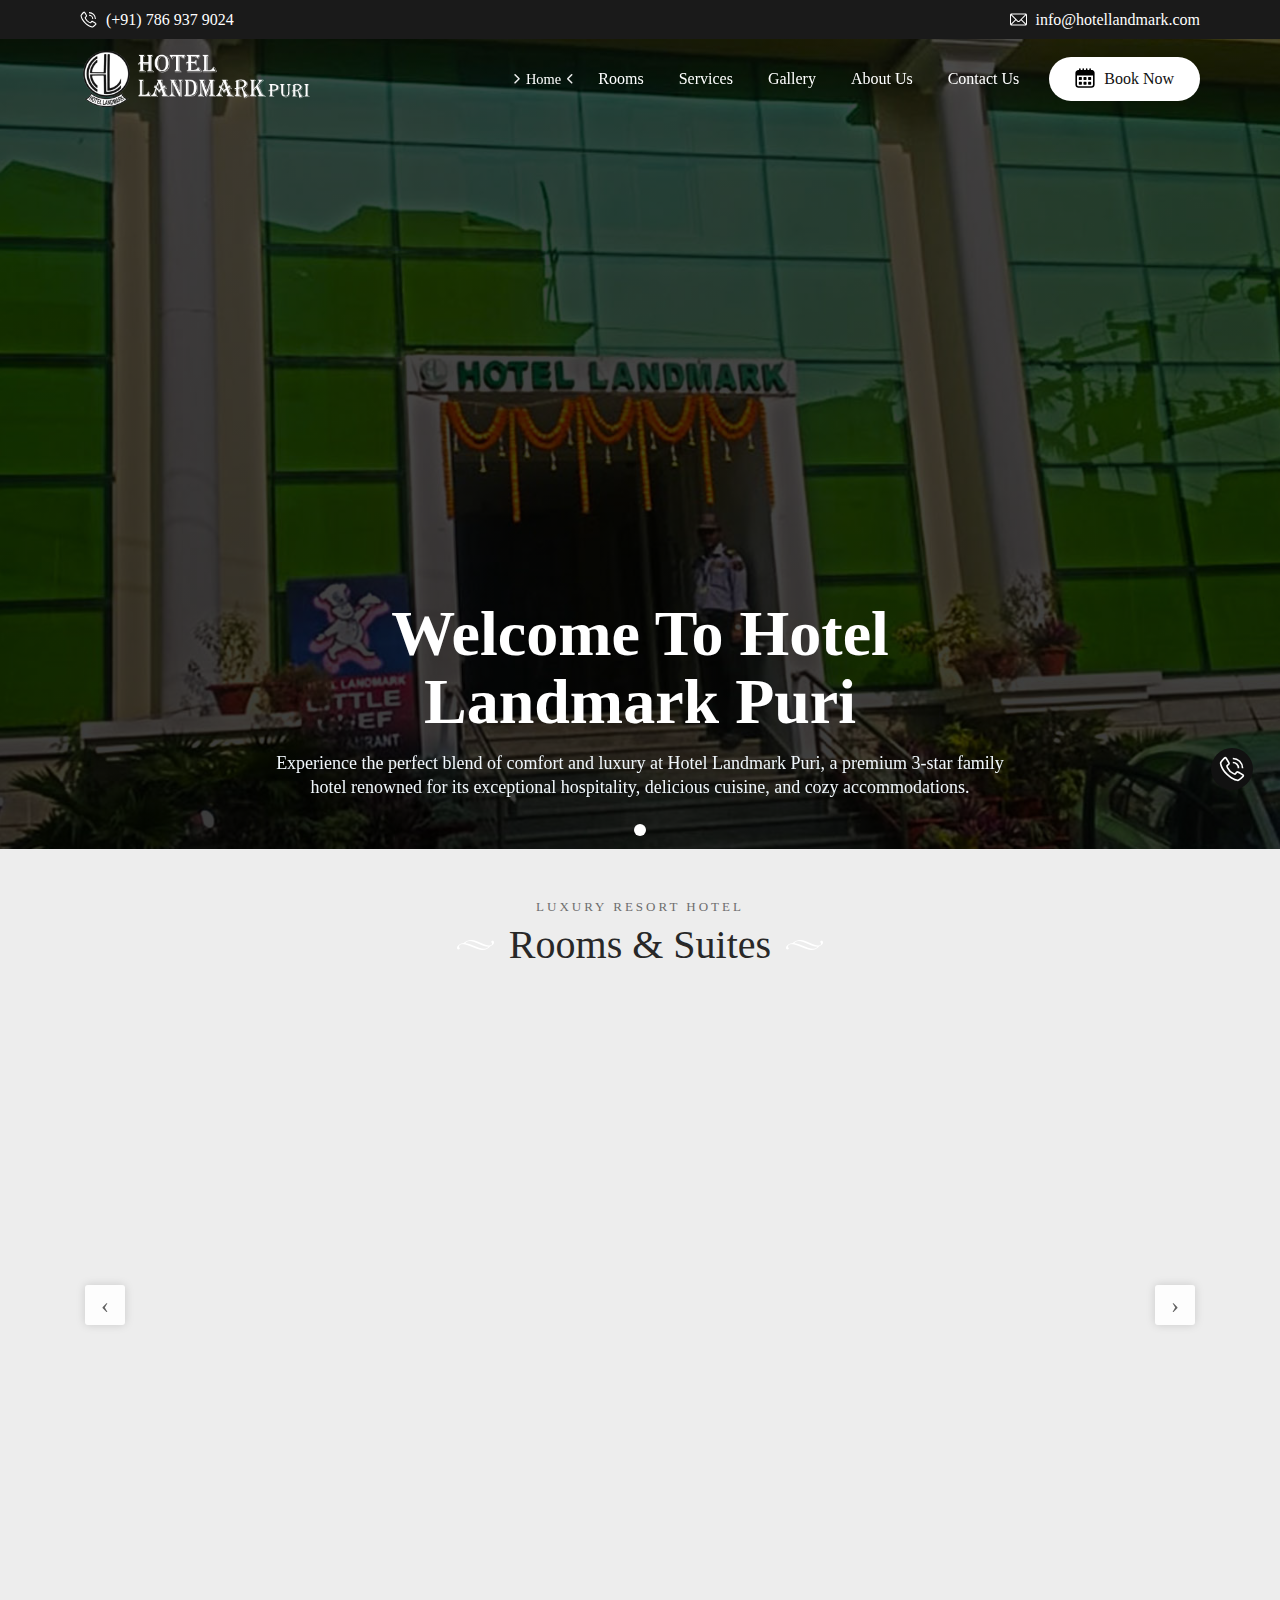
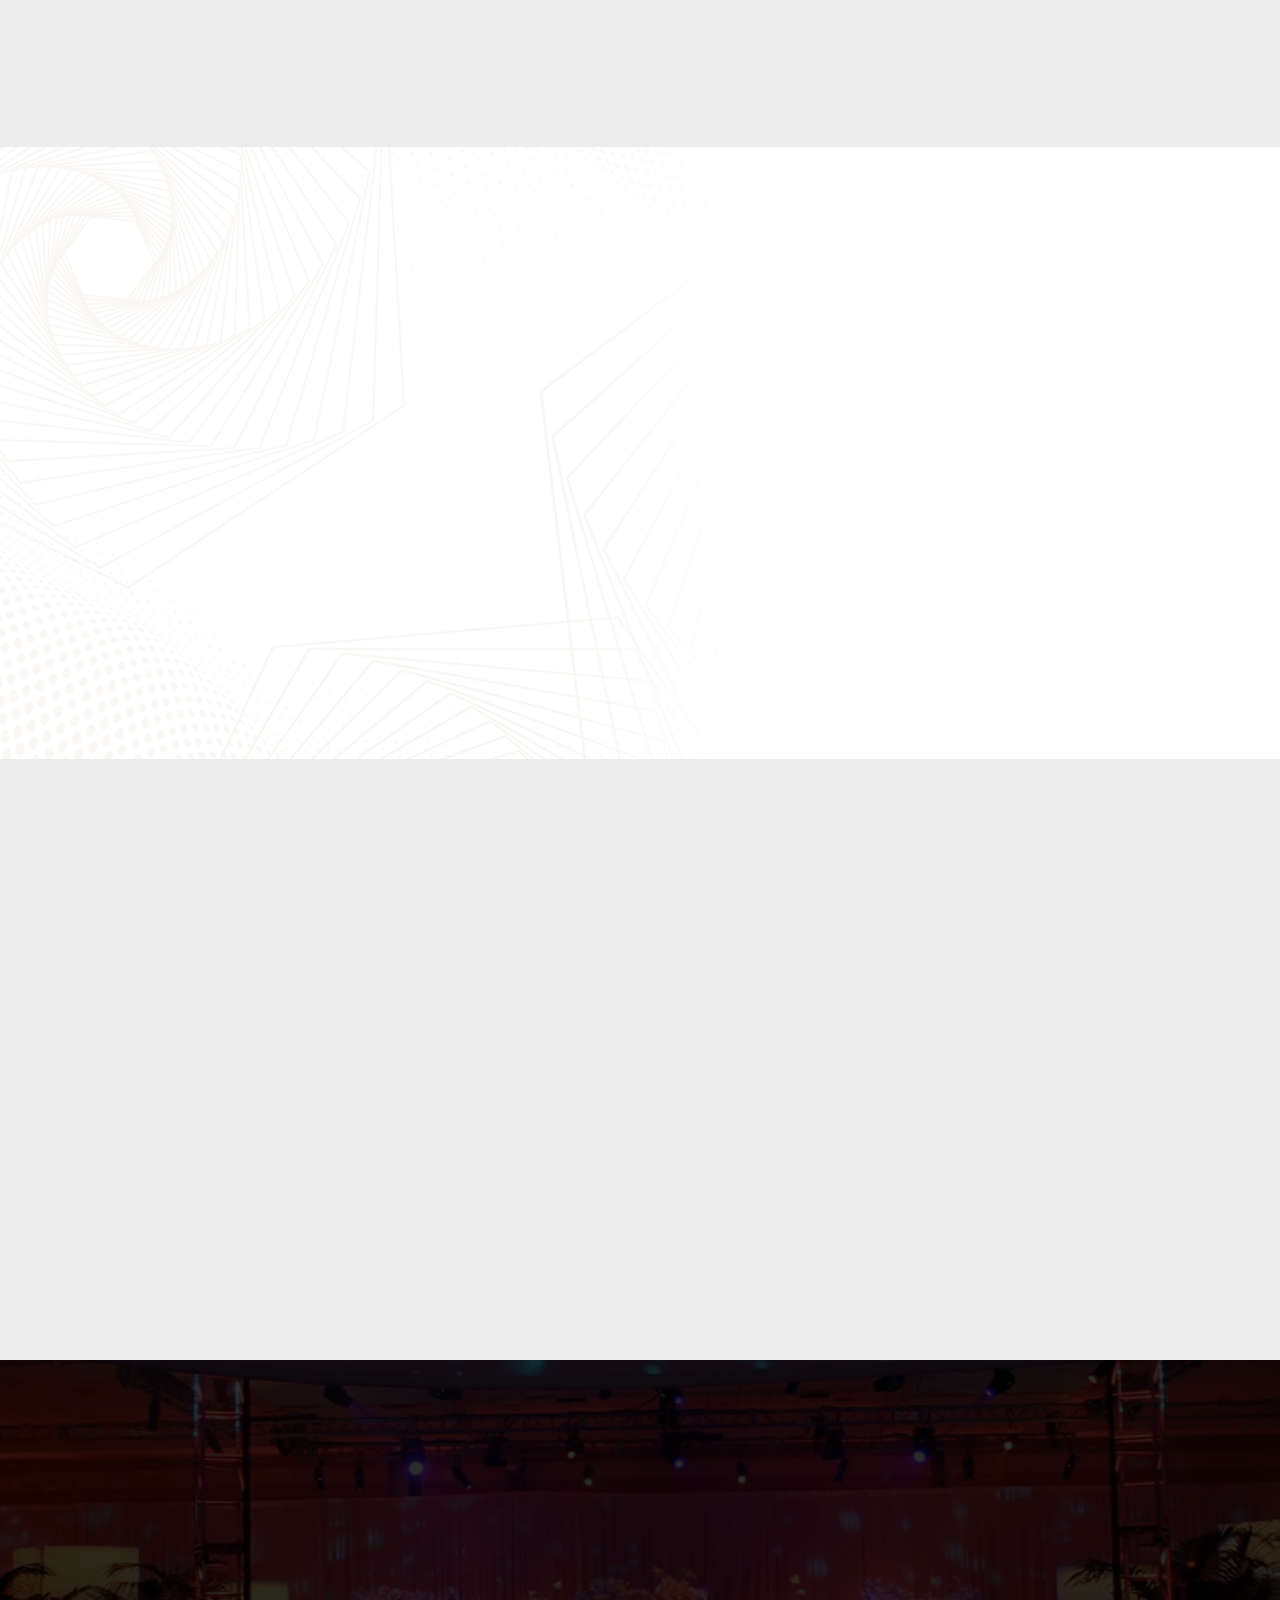
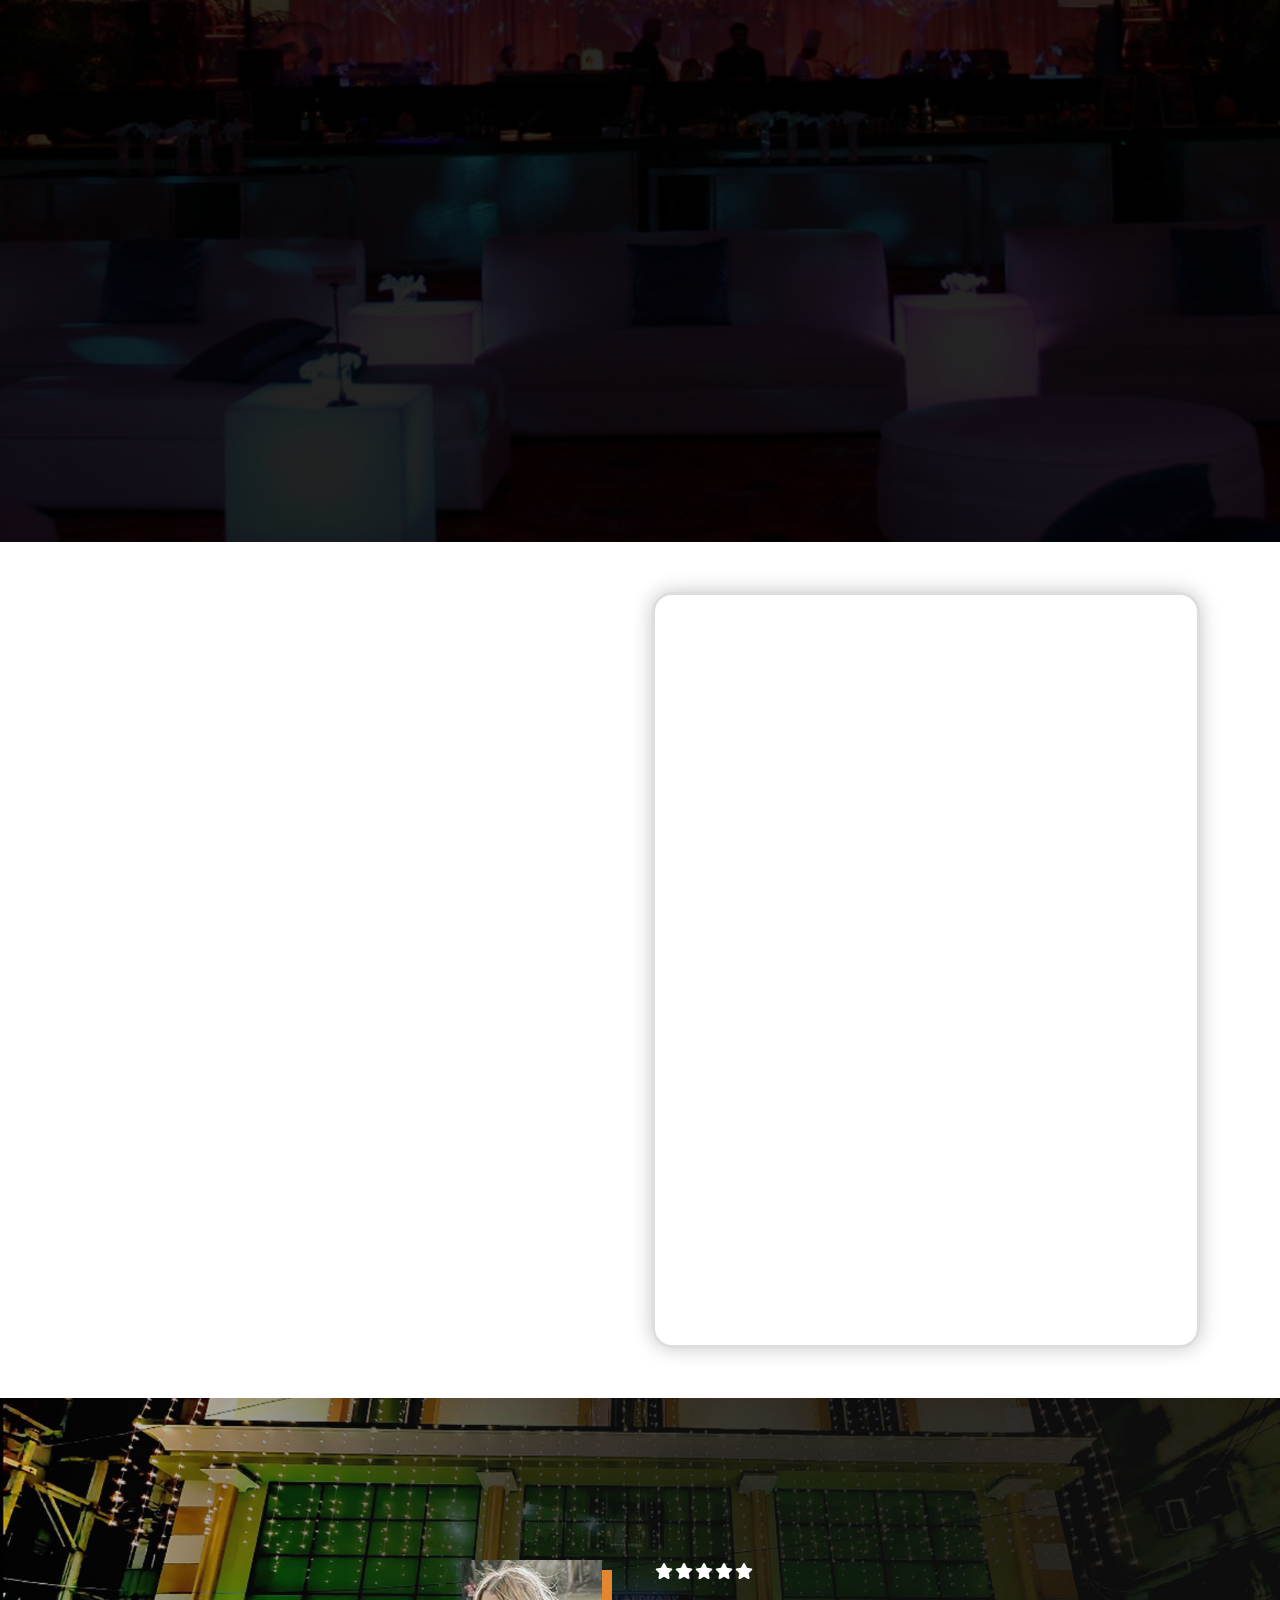
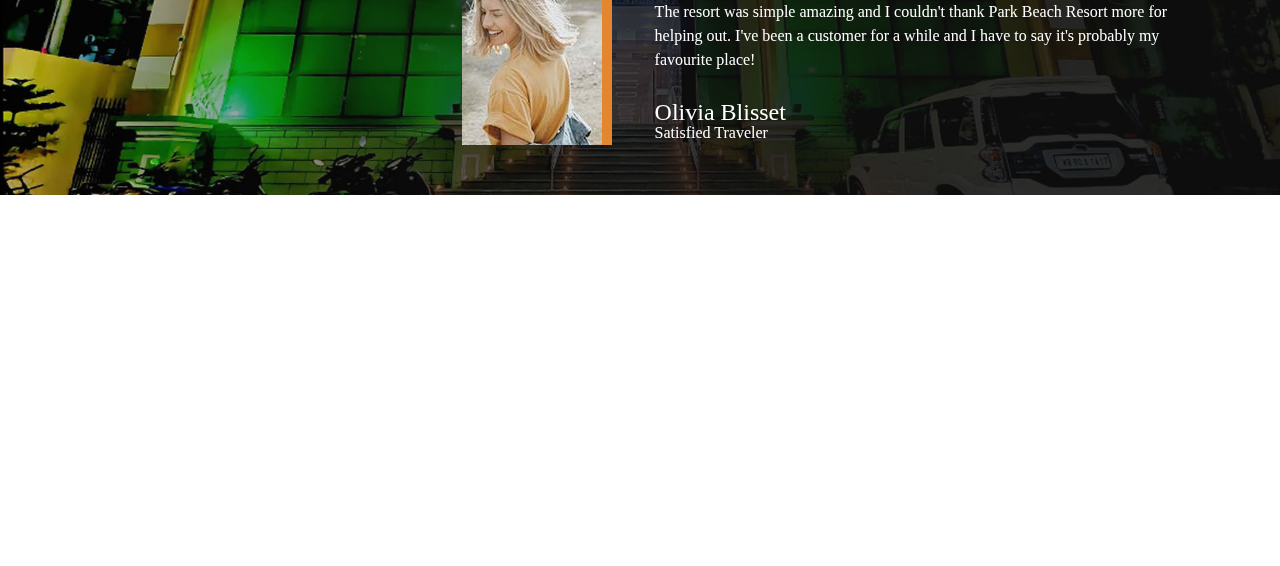
==== commit c2808387: "ddd" ====
--- a/index.html
+++ b/index.html
@@ -581,8 +581,7 @@
                         </div>
                         <div class="col-md-6 h-100">
                             <div class="homeMap">
-                                <iframe src="https://www.google.com/maps/embed?pb=!1m18!1m12!1m3!1d3754.0586044438323!2d85.8215245742711!3d19.7951124290059!2m3!1f0!2f0!3f0!3m2!1i1024!2i768!4f13.1!3m3!1m2!1s0x3a19c418c7e83ee9%3A0x643a24813e4065f0!2sPark%20Beach%20Resort!5e0!3m2!1sen!2sin!4v1741286917964!5m2!1sen!2sin" width="100%" height="100%" style="border:0;" allowfullscreen="" loading="lazy" referrerpolicy="no-referrer-when-downgrade"></iframe>
-                            </div>
+                                <iframe src="https://www.google.com/maps/embed?pb=!1m18!1m12!1m3!1d3754.069018401123!2d85.81736197597712!3d19.79467082901694!2m3!1f0!2f0!3f0!3m2!1i1024!2i768!4f13.1!3m3!1m2!1s0x3a19c5046fa2f8bd%3A0x6b45f7dd14cb9!2sHOTEL%20LANDMARK%20PURI!5e0!3m2!1sen!2sin!4v1742415416402!5m2!1sen!2sin" width="100%" height="100%" style="border:0;" allowfullscreen="" loading="lazy" referrerpolicy="no-referrer-when-downgrade"></iframe>
                         </div>
                     </div>
                 </div>
